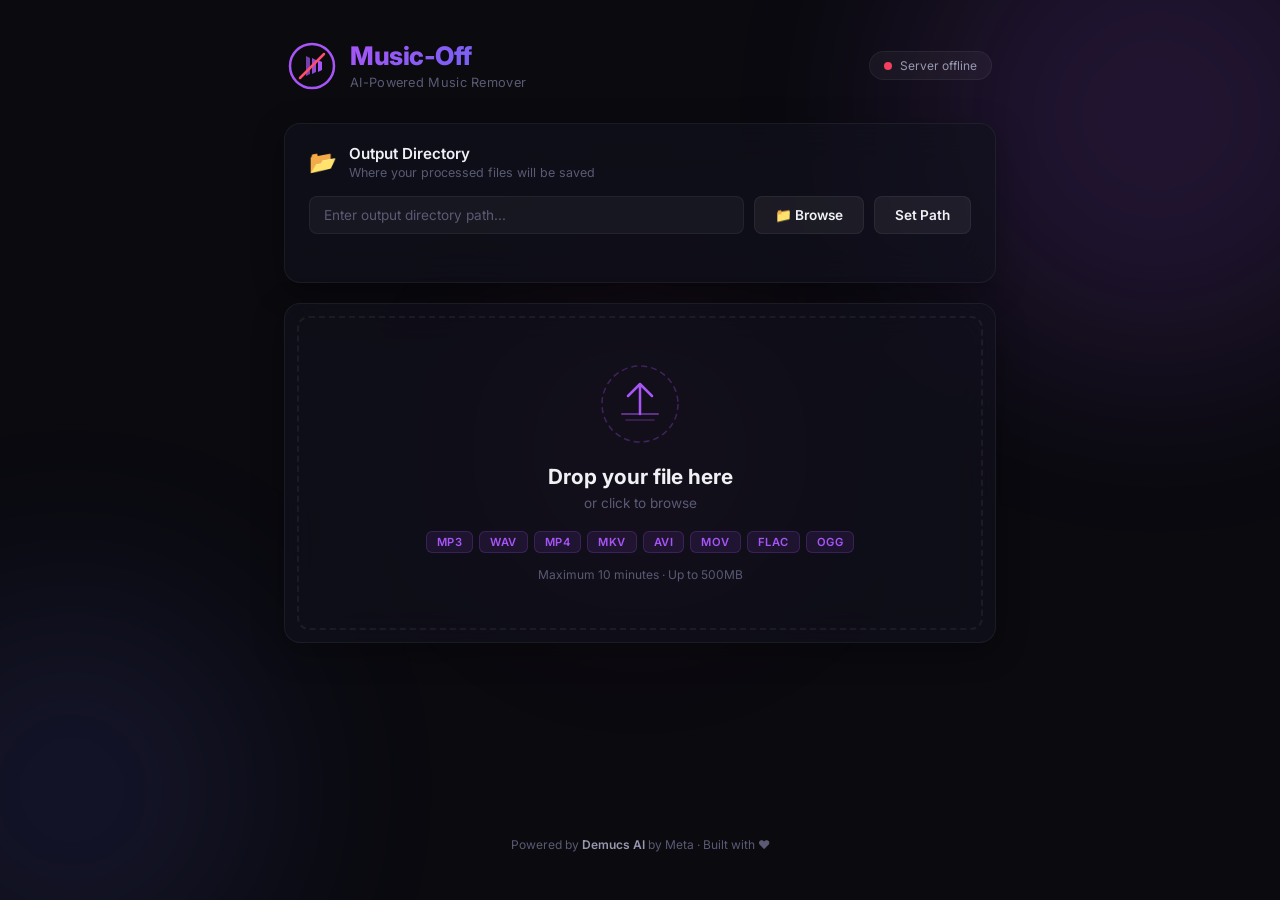
==== frontend/index.html @ c8378733 "Initial commit: Music-Off AI music remover app" ====
<!DOCTYPE html>
<html lang="en">

<head>
    <meta charset="UTF-8">
    <meta name="viewport" content="width=device-width, initial-scale=1.0">
    <title>Music-Off — AI Music Remover</title>
    <meta name="description"
        content="Remove music from audio and video files using AI while preserving voice and sound effects.">
    <link rel="preconnect" href="https://fonts.googleapis.com">
    <link rel="preconnect" href="https://fonts.gstatic.com" crossorigin>
    <link href="https://fonts.googleapis.com/css2?family=Inter:wght@300;400;500;600;700;800&display=swap"
        rel="stylesheet">
    <link rel="stylesheet" href="style.css">
</head>

<body>
    <!-- Animated background -->
    <div class="bg-effects">
        <div class="bg-orb bg-orb-1"></div>
        <div class="bg-orb bg-orb-2"></div>
        <div class="bg-orb bg-orb-3"></div>
    </div>

    <div class="app-container">
        <!-- Header -->
        <header class="header">
            <div class="logo">
                <div class="logo-icon">
                    <svg viewBox="0 0 48 48" fill="none" xmlns="http://www.w3.org/2000/svg">
                        <circle cx="24" cy="24" r="22" stroke="url(#logo-grad)" stroke-width="2.5" fill="none" />
                        <path d="M18 14v20l4-2V16l-4-2z" fill="url(#logo-grad)" opacity="0.7" />
                        <path d="M24 16v16l4-2V18l-4-2z" fill="url(#logo-grad)" opacity="0.85" />
                        <path d="M30 18v12l4-2V20l-4-2z" fill="url(#logo-grad)" />
                        <line x1="12" y1="36" x2="36" y2="12" stroke="#ff4d6a" stroke-width="2.5"
                            stroke-linecap="round" />
                        <defs>
                            <linearGradient id="logo-grad" x1="0" y1="0" x2="48" y2="48">
                                <stop offset="0%" stop-color="#a855f7" />
                                <stop offset="100%" stop-color="#6366f1" />
                            </linearGradient>
                        </defs>
                    </svg>
                </div>
                <div class="logo-text">
                    <h1>Music-Off</h1>
                    <span class="tagline">AI-Powered Music Remover</span>
                </div>
            </div>
            <div class="header-info" id="deviceInfo">
                <div class="device-badge">
                    <span class="device-dot"></span>
                    <span id="deviceText">Checking...</span>
                </div>
            </div>
        </header>

        <!-- Main Content -->
        <main class="main-content">
            <!-- Output Directory Section -->
            <section class="output-section glass-card">
                <div class="section-header-row">
                    <div class="section-icon">📂</div>
                    <div>
                        <h3>Output Directory</h3>
                        <p class="section-desc">Where your processed files will be saved</p>
                    </div>
                </div>
                <div class="output-input-row">
                    <input type="text" id="outputDir" placeholder="Enter output directory path..." class="input-field">
                    <button id="browseOutputBtn" class="btn btn-secondary" title="Browse for folder">📁 Browse</button>
                    <button id="setOutputBtn" class="btn btn-secondary">Set Path</button>
                </div>
                <div id="outputStatus" class="output-status"></div>
            </section>

            <!-- Upload Zone -->
            <section class="upload-section glass-card" id="uploadSection">
                <div class="upload-zone" id="uploadZone">
                    <div class="upload-icon">
                        <svg viewBox="0 0 80 80" fill="none" xmlns="http://www.w3.org/2000/svg">
                            <circle cx="40" cy="40" r="38" stroke="currentColor" stroke-width="1.5"
                                stroke-dasharray="6 4" opacity="0.3" />
                            <path d="M40 20v30M28 32l12-12 12 12" stroke="currentColor" stroke-width="2.5"
                                stroke-linecap="round" stroke-linejoin="round" />
                            <path d="M22 50h36" stroke="currentColor" stroke-width="2" stroke-linecap="round"
                                opacity="0.5" />
                            <path d="M26 56h28" stroke="currentColor" stroke-width="1.5" stroke-linecap="round"
                                opacity="0.3" />
                        </svg>
                    </div>
                    <h2>Drop your file here</h2>
                    <p>or click to browse</p>
                    <div class="upload-formats">
                        <span class="format-tag">MP3</span>
                        <span class="format-tag">WAV</span>
                        <span class="format-tag">MP4</span>
                        <span class="format-tag">MKV</span>
                        <span class="format-tag">AVI</span>
                        <span class="format-tag">MOV</span>
                        <span class="format-tag">FLAC</span>
                        <span class="format-tag">OGG</span>
                    </div>
                    <p class="upload-limit">Maximum 10 minutes · Up to 500MB</p>
                    <input type="file" id="fileInput"
                        accept=".mp3,.wav,.flac,.ogg,.aac,.m4a,.wma,.mp4,.mkv,.avi,.mov,.webm,.flv,.wmv" hidden>
                </div>
            </section>

            <!-- Processing Section (hidden by default) -->
            <section class="processing-section glass-card hidden" id="processingSection">
                <div class="processing-header">
                    <div class="file-info">
                        <div class="file-icon" id="fileTypeIcon">🎵</div>
                        <div>
                            <h3 id="fileName">filename.mp3</h3>
                            <p id="fileDetails" class="file-details">0 MB</p>
                        </div>
                    </div>
                    <button class="btn btn-ghost" id="cancelBtn" title="Cancel">✕</button>
                </div>

                <!-- Waveform Animation -->
                <div class="waveform-container" id="waveformContainer">
                    <div class="waveform">
                        <div class="wave-bar" style="--delay: 0"></div>
                        <div class="wave-bar" style="--delay: 1"></div>
                        <div class="wave-bar" style="--delay: 2"></div>
                        <div class="wave-bar" style="--delay: 3"></div>
                        <div class="wave-bar" style="--delay: 4"></div>
                        <div class="wave-bar" style="--delay: 5"></div>
                        <div class="wave-bar" style="--delay: 6"></div>
                        <div class="wave-bar" style="--delay: 7"></div>
                        <div class="wave-bar" style="--delay: 8"></div>
                        <div class="wave-bar" style="--delay: 9"></div>
                        <div class="wave-bar" style="--delay: 10"></div>
                        <div class="wave-bar" style="--delay: 11"></div>
                        <div class="wave-bar" style="--delay: 12"></div>
                        <div class="wave-bar" style="--delay: 13"></div>
                        <div class="wave-bar" style="--delay: 14"></div>
                        <div class="wave-bar" style="--delay: 15"></div>
                        <div class="wave-bar" style="--delay: 16"></div>
                        <div class="wave-bar" style="--delay: 17"></div>
                        <div class="wave-bar" style="--delay: 18"></div>
                        <div class="wave-bar" style="--delay: 19"></div>
                    </div>
                </div>

                <!-- Progress -->
                <div class="progress-section">
                    <div class="progress-bar-container">
                        <div class="progress-bar" id="progressBar">
                            <div class="progress-glow"></div>
                        </div>
                    </div>
                    <div class="progress-info">
                        <span id="progressText" class="progress-text">Processing...</span>
                        <span id="progressPercent" class="progress-percent">0%</span>
                    </div>
                </div>

                <!-- Status Message -->
                <div class="status-message" id="statusMessage">
                    Preparing to process your file...
                </div>
            </section>

            <!-- Result Section (hidden by default) -->
            <section class="result-section glass-card hidden" id="resultSection">
                <div class="result-icon">
                    <svg viewBox="0 0 80 80" fill="none" xmlns="http://www.w3.org/2000/svg">
                        <circle cx="40" cy="40" r="36" fill="url(#success-grad)" opacity="0.15" />
                        <circle cx="40" cy="40" r="36" stroke="url(#success-grad)" stroke-width="2" />
                        <path d="M25 40l10 10 20-20" stroke="url(#success-grad)" stroke-width="3" stroke-linecap="round"
                            stroke-linejoin="round" />
                        <defs>
                            <linearGradient id="success-grad" x1="0" y1="0" x2="80" y2="80">
                                <stop offset="0%" stop-color="#34d399" />
                                <stop offset="100%" stop-color="#06b6d4" />
                            </linearGradient>
                        </defs>
                    </svg>
                </div>
                <h2 class="result-title">Music Removed Successfully!</h2>
                <p class="result-filename" id="resultFilename">output_file.wav</p>
                <p class="result-path" id="resultPath">Saved to: C:\output\</p>
                <div class="result-actions">
                    <button class="btn btn-primary" id="downloadBtn">
                        <svg width="20" height="20" viewBox="0 0 24 24" fill="none" stroke="currentColor"
                            stroke-width="2" stroke-linecap="round" stroke-linejoin="round">
                            <path d="M21 15v4a2 2 0 01-2 2H5a2 2 0 01-2-2v-4M7 10l5 5 5-5M12 15V3" />
                        </svg>
                        Download
                    </button>
                    <button class="btn btn-secondary" id="newFileBtn">
                        Process Another File
                    </button>
                </div>
            </section>

            <!-- Error Section (hidden by default) -->
            <section class="error-section glass-card hidden" id="errorSection">
                <div class="error-icon">⚠️</div>
                <h2 class="error-title">Something went wrong</h2>
                <p class="error-message" id="errorMessage">An error occurred</p>
                <button class="btn btn-secondary" id="retryBtn">Try Again</button>
            </section>
        </main>

        <!-- Footer -->
        <footer class="footer">
            <p>Powered by <strong>Demucs AI</strong> by Meta · Built with ❤️</p>
        </footer>
    </div>

    <script src="main.js"></script>
</body>

</html>
---- frontend/style.css ----
/* ============================================
   Music-Off: Premium Dark Theme
   ============================================ */

/* --- Reset & Base --- */
*, *::before, *::after {
    margin: 0;
    padding: 0;
    box-sizing: border-box;
}

:root {
    --bg-primary: #0a0a0f;
    --bg-secondary: #12121a;
    --bg-card: rgba(18, 18, 30, 0.65);
    --bg-card-hover: rgba(25, 25, 40, 0.8);

    --text-primary: #f0f0f5;
    --text-secondary: #9898b0;
    --text-muted: #5a5a75;

    --accent-purple: #a855f7;
    --accent-indigo: #6366f1;
    --accent-pink: #ec4899;
    --accent-cyan: #06b6d4;
    --accent-green: #34d399;
    --accent-red: #f43f5e;

    --gradient-primary: linear-gradient(135deg, #a855f7, #6366f1);
    --gradient-success: linear-gradient(135deg, #34d399, #06b6d4);
    --gradient-danger: linear-gradient(135deg, #f43f5e, #ec4899);

    --border-subtle: rgba(255, 255, 255, 0.06);
    --border-accent: rgba(168, 85, 247, 0.3);

    --shadow-glow: 0 0 40px rgba(168, 85, 247, 0.15);
    --shadow-card: 0 8px 32px rgba(0, 0, 0, 0.3);

    --radius-sm: 8px;
    --radius-md: 12px;
    --radius-lg: 16px;
    --radius-xl: 24px;

    --transition: 0.3s cubic-bezier(0.4, 0, 0.2, 1);
    --font: 'Inter', -apple-system, BlinkMacSystemFont, sans-serif;
}

html {
    font-size: 16px;
    scroll-behavior: smooth;
}

body {
    font-family: var(--font);
    background: var(--bg-primary);
    color: var(--text-primary);
    min-height: 100vh;
    overflow-x: hidden;
    -webkit-font-smoothing: antialiased;
    -moz-osx-font-smoothing: grayscale;
}

/* --- Animated Background --- */
.bg-effects {
    position: fixed;
    inset: 0;
    z-index: 0;
    pointer-events: none;
    overflow: hidden;
}

.bg-orb {
    position: absolute;
    border-radius: 50%;
    filter: blur(100px);
    opacity: 0.4;
    animation: float 20s ease-in-out infinite;
}

.bg-orb-1 {
    width: 500px;
    height: 500px;
    background: var(--accent-purple);
    top: -15%;
    right: -10%;
    animation-delay: 0s;
    opacity: 0.15;
}

.bg-orb-2 {
    width: 400px;
    height: 400px;
    background: var(--accent-indigo);
    bottom: -10%;
    left: -10%;
    animation-delay: -7s;
    opacity: 0.12;
}

.bg-orb-3 {
    width: 300px;
    height: 300px;
    background: var(--accent-pink);
    top: 50%;
    left: 50%;
    transform: translate(-50%, -50%);
    animation-delay: -14s;
    opacity: 0.08;
}

@keyframes float {
    0%, 100% { transform: translate(0, 0) scale(1); }
    25% { transform: translate(30px, -40px) scale(1.05); }
    50% { transform: translate(-20px, 20px) scale(0.95); }
    75% { transform: translate(10px, 30px) scale(1.02); }
}

/* --- App Container --- */
.app-container {
    position: relative;
    z-index: 1;
    max-width: 760px;
    margin: 0 auto;
    padding: 40px 24px;
    min-height: 100vh;
    display: flex;
    flex-direction: column;
}

/* --- Glass Card --- */
.glass-card {
    background: var(--bg-card);
    backdrop-filter: blur(20px);
    -webkit-backdrop-filter: blur(20px);
    border: 1px solid var(--border-subtle);
    border-radius: var(--radius-lg);
    box-shadow: var(--shadow-card);
    transition: var(--transition);
}

.glass-card:hover {
    border-color: var(--border-accent);
}

/* --- Header --- */
.header {
    display: flex;
    align-items: center;
    justify-content: space-between;
    margin-bottom: 32px;
    padding: 0 4px;
}

.logo {
    display: flex;
    align-items: center;
    gap: 14px;
}

.logo-icon {
    width: 48px;
    height: 48px;
    flex-shrink: 0;
}

.logo-icon svg {
    width: 100%;
    height: 100%;
}

.logo-text h1 {
    font-size: 1.6rem;
    font-weight: 800;
    letter-spacing: -0.5px;
    background: var(--gradient-primary);
    -webkit-background-clip: text;
    -webkit-text-fill-color: transparent;
    background-clip: text;
}

.tagline {
    font-size: 0.8rem;
    color: var(--text-muted);
    font-weight: 400;
    letter-spacing: 0.3px;
}

.device-badge {
    display: flex;
    align-items: center;
    gap: 8px;
    background: rgba(255, 255, 255, 0.04);
    border: 1px solid var(--border-subtle);
    border-radius: 20px;
    padding: 6px 14px;
    font-size: 0.75rem;
    color: var(--text-secondary);
}

.device-dot {
    width: 8px;
    height: 8px;
    border-radius: 50%;
    background: var(--accent-green);
    animation: pulse 2s ease-in-out infinite;
}

@keyframes pulse {
    0%, 100% { opacity: 1; }
    50% { opacity: 0.4; }
}

/* --- Output Section --- */
.output-section {
    padding: 20px 24px;
    margin-bottom: 20px;
}

.section-header-row {
    display: flex;
    align-items: center;
    gap: 12px;
    margin-bottom: 16px;
}

.section-icon {
    font-size: 1.4rem;
}

.section-header-row h3 {
    font-size: 0.95rem;
    font-weight: 600;
    color: var(--text-primary);
}

.section-desc {
    font-size: 0.78rem;
    color: var(--text-muted);
    margin-top: 2px;
}

.output-input-row {
    display: flex;
    gap: 10px;
}

.input-field {
    flex: 1;
    background: rgba(255, 255, 255, 0.04);
    border: 1px solid var(--border-subtle);
    border-radius: var(--radius-sm);
    padding: 10px 14px;
    color: var(--text-primary);
    font-family: var(--font);
    font-size: 0.85rem;
    outline: none;
    transition: var(--transition);
}

.input-field:focus {
    border-color: var(--accent-purple);
    box-shadow: 0 0 0 3px rgba(168, 85, 247, 0.1);
}

.input-field::placeholder {
    color: var(--text-muted);
}

.output-status {
    font-size: 0.78rem;
    margin-top: 8px;
    min-height: 20px;
}

.output-status.success {
    color: var(--accent-green);
}

.output-status.error {
    color: var(--accent-red);
}

/* --- Buttons --- */
.btn {
    display: inline-flex;
    align-items: center;
    justify-content: center;
    gap: 8px;
    padding: 10px 20px;
    border-radius: var(--radius-sm);
    font-family: var(--font);
    font-size: 0.85rem;
    font-weight: 600;
    cursor: pointer;
    transition: var(--transition);
    border: none;
    outline: none;
    white-space: nowrap;
}

.btn-primary {
    background: var(--gradient-primary);
    color: white;
    box-shadow: 0 4px 15px rgba(168, 85, 247, 0.3);
}

.btn-primary:hover {
    transform: translateY(-1px);
    box-shadow: 0 6px 25px rgba(168, 85, 247, 0.4);
}

.btn-secondary {
    background: rgba(255, 255, 255, 0.06);
    color: var(--text-primary);
    border: 1px solid var(--border-subtle);
}

.btn-secondary:hover {
    background: rgba(255, 255, 255, 0.1);
    border-color: var(--border-accent);
}

.btn-ghost {
    background: none;
    color: var(--text-muted);
    padding: 8px;
    font-size: 1.2rem;
    border-radius: 50%;
    width: 36px;
    height: 36px;
}

.btn-ghost:hover {
    background: rgba(255, 255, 255, 0.06);
    color: var(--text-primary);
}

/* --- Upload Section --- */
.upload-section {
    padding: 0;
    overflow: hidden;
}

.upload-zone {
    padding: 60px 40px;
    display: flex;
    flex-direction: column;
    align-items: center;
    text-align: center;
    cursor: pointer;
    transition: var(--transition);
    position: relative;
}

.upload-zone::before {
    content: '';
    position: absolute;
    inset: 12px;
    border: 2px dashed var(--border-subtle);
    border-radius: var(--radius-md);
    transition: var(--transition);
    pointer-events: none;
}

.upload-zone:hover::before,
.upload-zone.drag-over::before {
    border-color: var(--accent-purple);
    border-style: solid;
}

.upload-zone.drag-over {
    background: rgba(168, 85, 247, 0.05);
}

.upload-icon {
    width: 80px;
    height: 80px;
    color: var(--accent-purple);
    margin-bottom: 20px;
    transition: var(--transition);
}

.upload-zone:hover .upload-icon {
    transform: translateY(-5px);
    color: var(--accent-indigo);
}

.upload-zone h2 {
    font-size: 1.3rem;
    font-weight: 700;
    color: var(--text-primary);
    margin-bottom: 6px;
}

.upload-zone p {
    font-size: 0.85rem;
    color: var(--text-muted);
}

.upload-formats {
    display: flex;
    flex-wrap: wrap;
    gap: 6px;
    margin-top: 20px;
    justify-content: center;
}

.format-tag {
    background: rgba(168, 85, 247, 0.1);
    color: var(--accent-purple);
    border: 1px solid rgba(168, 85, 247, 0.2);
    border-radius: 6px;
    padding: 3px 10px;
    font-size: 0.7rem;
    font-weight: 600;
    letter-spacing: 0.5px;
    text-transform: uppercase;
}

.upload-limit {
    margin-top: 14px;
    font-size: 0.75rem !important;
    color: var(--text-muted) !important;
}

/* --- Processing Section --- */
.processing-section {
    padding: 28px;
}

.processing-header {
    display: flex;
    align-items: center;
    justify-content: space-between;
    margin-bottom: 24px;
}

.file-info {
    display: flex;
    align-items: center;
    gap: 14px;
}

.file-icon {
    font-size: 2rem;
    width: 48px;
    height: 48px;
    display: flex;
    align-items: center;
    justify-content: center;
    background: rgba(168, 85, 247, 0.1);
    border-radius: var(--radius-sm);
}

.file-info h3 {
    font-size: 0.95rem;
    font-weight: 600;
    max-width: 400px;
    overflow: hidden;
    text-overflow: ellipsis;
    white-space: nowrap;
}

.file-details {
    font-size: 0.78rem;
    color: var(--text-muted);
    margin-top: 2px;
}

/* --- Waveform Animation --- */
.waveform-container {
    display: flex;
    align-items: center;
    justify-content: center;
    height: 80px;
    margin-bottom: 24px;
}

.waveform {
    display: flex;
    align-items: center;
    gap: 4px;
    height: 60px;
}

.wave-bar {
    width: 4px;
    border-radius: 2px;
    background: var(--gradient-primary);
    animation: wave 1.4s cubic-bezier(0.4, 0, 0.6, 1) infinite;
    animation-delay: calc(var(--delay) * 0.07s);
    min-height: 6px;
}

@keyframes wave {
    0%, 100% { height: 8px; opacity: 0.4; }
    50% { height: 50px; opacity: 1; }
}

.waveform-container.paused .wave-bar {
    animation-play-state: paused;
}

/* --- Progress Bar --- */
.progress-section {
    margin-bottom: 16px;
}

.progress-bar-container {
    height: 6px;
    background: rgba(255, 255, 255, 0.06);
    border-radius: 3px;
    overflow: hidden;
    margin-bottom: 10px;
}

.progress-bar {
    height: 100%;
    background: var(--gradient-primary);
    border-radius: 3px;
    width: 0%;
    transition: width 0.5s ease;
    position: relative;
}

.progress-glow {
    position: absolute;
    right: 0;
    top: -4px;
    width: 30px;
    height: 14px;
    background: var(--accent-purple);
    filter: blur(8px);
    border-radius: 50%;
    opacity: 0.6;
}

.progress-info {
    display: flex;
    justify-content: space-between;
    align-items: center;
}

.progress-text {
    font-size: 0.8rem;
    color: var(--text-secondary);
}

.progress-percent {
    font-size: 0.85rem;
    font-weight: 700;
    background: var(--gradient-primary);
    -webkit-background-clip: text;
    -webkit-text-fill-color: transparent;
    background-clip: text;
}

.status-message {
    text-align: center;
    font-size: 0.85rem;
    color: var(--text-secondary);
    padding: 12px;
    background: rgba(255, 255, 255, 0.02);
    border-radius: var(--radius-sm);
    border: 1px solid var(--border-subtle);
}

/* --- Result Section --- */
.result-section {
    padding: 48px 32px;
    text-align: center;
}

.result-icon {
    width: 80px;
    height: 80px;
    margin: 0 auto 20px;
    animation: scaleIn 0.5s cubic-bezier(0.34, 1.56, 0.64, 1);
}

@keyframes scaleIn {
    0% { transform: scale(0); opacity: 0; }
    100% { transform: scale(1); opacity: 1; }
}

.result-icon svg {
    width: 100%;
    height: 100%;
}

.result-title {
    font-size: 1.4rem;
    font-weight: 700;
    margin-bottom: 10px;
    background: var(--gradient-success);
    -webkit-background-clip: text;
    -webkit-text-fill-color: transparent;
    background-clip: text;
}

.result-filename {
    font-size: 0.9rem;
    color: var(--text-primary);
    font-weight: 500;
    margin-bottom: 4px;
}

.result-path {
    font-size: 0.78rem;
    color: var(--text-muted);
    margin-bottom: 28px;
    word-break: break-all;
}

.result-actions {
    display: flex;
    gap: 12px;
    justify-content: center;
    flex-wrap: wrap;
}

/* --- Error Section --- */
.error-section {
    padding: 48px 32px;
    text-align: center;
}

.error-icon {
    font-size: 3rem;
    margin-bottom: 16px;
}

.error-title {
    font-size: 1.3rem;
    font-weight: 700;
    margin-bottom: 10px;
    color: var(--accent-red);
}

.error-message {
    font-size: 0.9rem;
    color: var(--text-secondary);
    margin-bottom: 24px;
    max-width: 500px;
    margin-left: auto;
    margin-right: auto;
    line-height: 1.5;
}

/* --- Footer --- */
.footer {
    margin-top: auto;
    padding: 24px 0 8px;
    text-align: center;
    font-size: 0.75rem;
    color: var(--text-muted);
}

.footer strong {
    color: var(--text-secondary);
    font-weight: 600;
}

/* --- Utilities --- */
.hidden {
    display: none !important;
}

/* --- Responsive --- */
@media (max-width: 600px) {
    .app-container {
        padding: 20px 16px;
    }

    .header {
        flex-direction: column;
        align-items: flex-start;
        gap: 12px;
    }

    .upload-zone {
        padding: 40px 20px;
    }

    .upload-zone h2 {
        font-size: 1.1rem;
    }

    .output-input-row {
        flex-direction: column;
    }

    .result-actions {
        flex-direction: column;
    }

    .result-actions .btn {
        width: 100%;
    }

    .file-info h3 {
        max-width: 200px;
    }
}
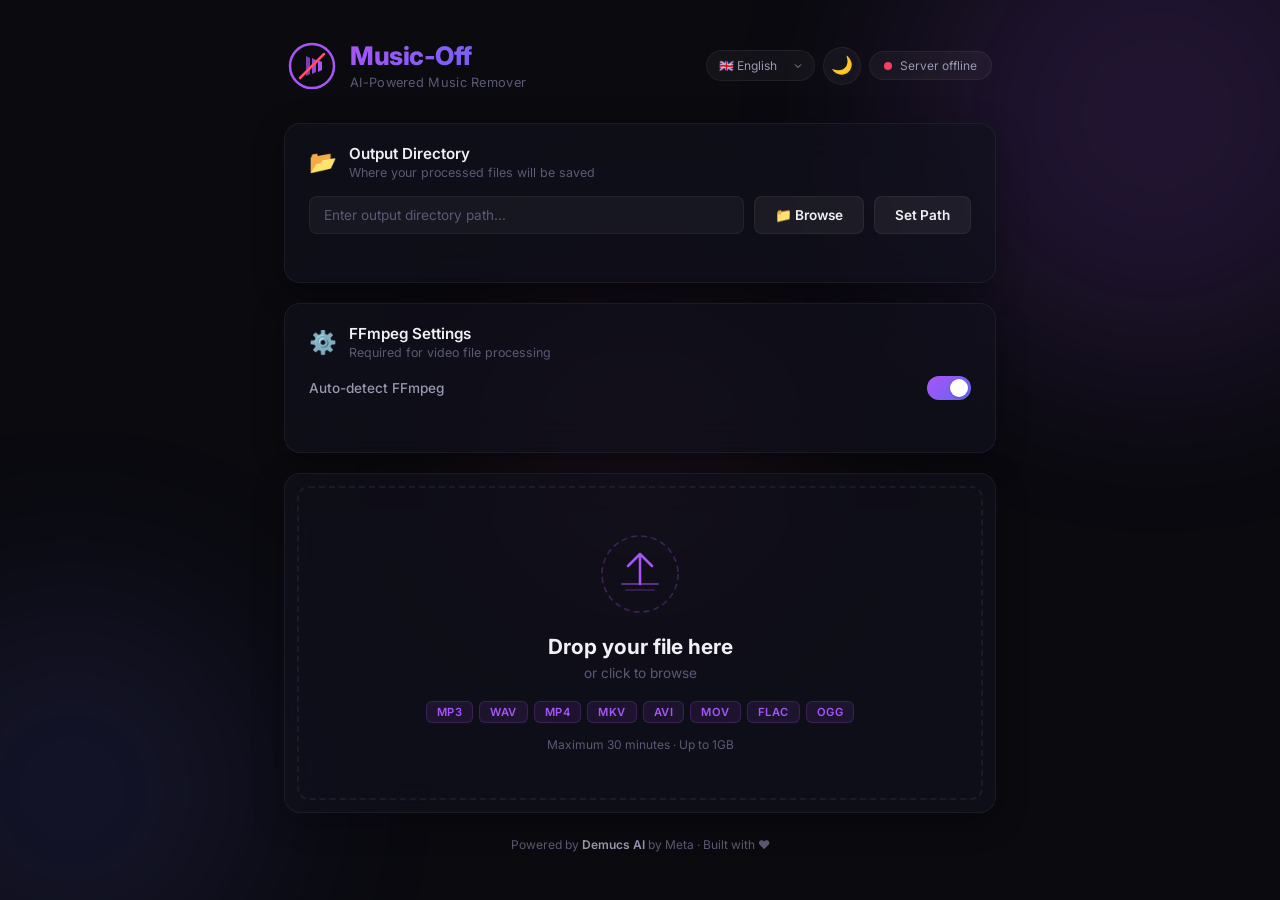
==== commit 51ad4b56: "feat: theme toggle, i18n (EN/AR/FR), FFmpeg manual path, 30min/1GB limits" ====
--- a/frontend/index.html
+++ b/frontend/index.html
@@ -1,5 +1,5 @@
 <!DOCTYPE html>
-<html lang="en">
+<html lang="en" dir="ltr">
 
 <head>
     <meta charset="UTF-8">
@@ -43,11 +43,17 @@
                     </svg>
                 </div>
                 <div class="logo-text">
-                    <h1>Music-Off</h1>
-                    <span class="tagline">AI-Powered Music Remover</span>
+                    <h1 data-i18n="appTitle">Music-Off</h1>
+                    <span class="tagline" data-i18n="tagline">AI-Powered Music Remover</span>
                 </div>
             </div>
-            <div class="header-info" id="deviceInfo">
+            <div class="header-controls">
+                <select id="langSelect" class="lang-select" title="Language">
+                    <option value="en">🇬🇧 English</option>
+                    <option value="ar">🇸🇦 العربية</option>
+                    <option value="fr">🇫🇷 Français</option>
+                </select>
+                <button id="themeToggleBtn" class="theme-toggle-btn" title="Toggle theme">🌙</button>
                 <div class="device-badge">
                     <span class="device-dot"></span>
                     <span id="deviceText">Checking...</span>
@@ -62,16 +68,47 @@
                 <div class="section-header-row">
                     <div class="section-icon">📂</div>
                     <div>
-                        <h3>Output Directory</h3>
-                        <p class="section-desc">Where your processed files will be saved</p>
+                        <h3 data-i18n="outputTitle">Output Directory</h3>
+                        <p class="section-desc" data-i18n="outputDesc">Where your processed files will be saved</p>
                     </div>
                 </div>
                 <div class="output-input-row">
-                    <input type="text" id="outputDir" placeholder="Enter output directory path..." class="input-field">
-                    <button id="browseOutputBtn" class="btn btn-secondary" title="Browse for folder">📁 Browse</button>
-                    <button id="setOutputBtn" class="btn btn-secondary">Set Path</button>
+                    <input type="text" id="outputDir" data-i18n="outputPlaceholder"
+                        placeholder="Enter output directory path..." class="input-field">
+                    <button id="browseOutputBtn" class="btn btn-secondary" title="Browse for folder"
+                        data-i18n="browseBtn">📁 Browse</button>
+                    <button id="setOutputBtn" class="btn btn-secondary" data-i18n="setPathBtn">Set Path</button>
                 </div>
                 <div id="outputStatus" class="output-status"></div>
+            </section>
+
+            <!-- FFmpeg Settings Section -->
+            <section class="ffmpeg-section glass-card">
+                <div class="section-header-row">
+                    <div class="section-icon">⚙️</div>
+                    <div>
+                        <h3 data-i18n="ffmpegTitle">FFmpeg Settings</h3>
+                        <p class="section-desc" data-i18n="ffmpegDesc">Required for video file processing</p>
+                    </div>
+                </div>
+                <div class="ffmpeg-toggle-row">
+                    <span class="ffmpeg-toggle-label" data-i18n="ffmpegAutoDetect">Auto-detect FFmpeg</span>
+                    <label class="toggle-switch">
+                        <input type="checkbox" id="ffmpegAutoToggle" checked>
+                        <span class="toggle-slider"></span>
+                    </label>
+                </div>
+                <div id="ffmpegAutoStatus" class="ffmpeg-status"></div>
+                <div id="ffmpegManualSection" class="hidden">
+                    <div class="ffmpeg-manual-row">
+                        <input type="text" id="ffmpegPath" data-i18n="ffmpegManualPlaceholder"
+                            placeholder="Browse to FFmpeg bin folder..." class="input-field">
+                        <button id="browseFfmpegBtn" class="btn btn-secondary" data-i18n="ffmpegBrowseBtn">📁
+                            Browse</button>
+                        <button id="setFfmpegBtn" class="btn btn-secondary" data-i18n="ffmpegSetBtn">Set Path</button>
+                    </div>
+                    <div id="ffmpegManualStatus" class="ffmpeg-status"></div>
+                </div>
             </section>
 
             <!-- Upload Zone -->
@@ -89,8 +126,8 @@
                                 opacity="0.3" />
                         </svg>
                     </div>
-                    <h2>Drop your file here</h2>
-                    <p>or click to browse</p>
+                    <h2 data-i18n="uploadTitle">Drop your file here</h2>
+                    <p data-i18n="uploadSubtitle">or click to browse</p>
                     <div class="upload-formats">
                         <span class="format-tag">MP3</span>
                         <span class="format-tag">WAV</span>
@@ -101,7 +138,7 @@
                         <span class="format-tag">FLAC</span>
                         <span class="format-tag">OGG</span>
                     </div>
-                    <p class="upload-limit">Maximum 10 minutes · Up to 500MB</p>
+                    <p class="upload-limit" data-i18n="uploadLimit">Maximum 30 minutes · Up to 1GB</p>
                     <input type="file" id="fileInput"
                         accept=".mp3,.wav,.flac,.ogg,.aac,.m4a,.wma,.mp4,.mkv,.avi,.mov,.webm,.flv,.wmv" hidden>
                 </div>
@@ -154,13 +191,13 @@
                         </div>
                     </div>
                     <div class="progress-info">
-                        <span id="progressText" class="progress-text">Processing...</span>
+                        <span id="progressText" class="progress-text" data-i18n="processingDefault">Processing...</span>
                         <span id="progressPercent" class="progress-percent">0%</span>
                     </div>
                 </div>
 
                 <!-- Status Message -->
-                <div class="status-message" id="statusMessage">
+                <div class="status-message" id="statusMessage" data-i18n="processingDefault">
                     Preparing to process your file...
                 </div>
             </section>
@@ -181,7 +218,7 @@
                         </defs>
                     </svg>
                 </div>
-                <h2 class="result-title">Music Removed Successfully!</h2>
+                <h2 class="result-title" data-i18n="resultTitle">Music Removed Successfully!</h2>
                 <p class="result-filename" id="resultFilename">output_file.wav</p>
                 <p class="result-path" id="resultPath">Saved to: C:\output\</p>
                 <div class="result-actions">
@@ -190,9 +227,9 @@
                             stroke-width="2" stroke-linecap="round" stroke-linejoin="round">
                             <path d="M21 15v4a2 2 0 01-2 2H5a2 2 0 01-2-2v-4M7 10l5 5 5-5M12 15V3" />
                         </svg>
-                        Download
+                        <span data-i18n="downloadBtn">Download</span>
                     </button>
-                    <button class="btn btn-secondary" id="newFileBtn">
+                    <button class="btn btn-secondary" id="newFileBtn" data-i18n="newFileBtn">
                         Process Another File
                     </button>
                 </div>
@@ -201,18 +238,19 @@
             <!-- Error Section (hidden by default) -->
             <section class="error-section glass-card hidden" id="errorSection">
                 <div class="error-icon">⚠️</div>
-                <h2 class="error-title">Something went wrong</h2>
+                <h2 class="error-title" data-i18n="errorTitle">Something went wrong</h2>
                 <p class="error-message" id="errorMessage">An error occurred</p>
-                <button class="btn btn-secondary" id="retryBtn">Try Again</button>
+                <button class="btn btn-secondary" id="retryBtn" data-i18n="retryBtn">Try Again</button>
             </section>
         </main>
 
         <!-- Footer -->
         <footer class="footer">
-            <p>Powered by <strong>Demucs AI</strong> by Meta · Built with ❤️</p>
+            <p data-i18n="footerText" data-i18n-html>Powered by <strong>Demucs AI</strong> by Meta · Built with ❤️</p>
         </footer>
     </div>
 
+    <script src="i18n.js"></script>
     <script src="main.js"></script>
 </body>
 
--- a/frontend/style.css
+++ b/frontend/style.css
@@ -3,7 +3,9 @@
    ============================================ */
 
 /* --- Reset & Base --- */
-*, *::before, *::after {
+*,
+*::before,
+*::after {
     margin: 0;
     padding: 0;
     box-sizing: border-box;
@@ -109,10 +111,23 @@
 }
 
 @keyframes float {
-    0%, 100% { transform: translate(0, 0) scale(1); }
-    25% { transform: translate(30px, -40px) scale(1.05); }
-    50% { transform: translate(-20px, 20px) scale(0.95); }
-    75% { transform: translate(10px, 30px) scale(1.02); }
+
+    0%,
+    100% {
+        transform: translate(0, 0) scale(1);
+    }
+
+    25% {
+        transform: translate(30px, -40px) scale(1.05);
+    }
+
+    50% {
+        transform: translate(-20px, 20px) scale(0.95);
+    }
+
+    75% {
+        transform: translate(10px, 30px) scale(1.02);
+    }
 }
 
 /* --- App Container --- */
@@ -206,8 +221,15 @@
 }
 
 @keyframes pulse {
-    0%, 100% { opacity: 1; }
-    50% { opacity: 0.4; }
+
+    0%,
+    100% {
+        opacity: 1;
+    }
+
+    50% {
+        opacity: 0.4;
+    }
 }
 
 /* --- Output Section --- */
@@ -493,8 +515,17 @@
 }
 
 @keyframes wave {
-    0%, 100% { height: 8px; opacity: 0.4; }
-    50% { height: 50px; opacity: 1; }
+
+    0%,
+    100% {
+        height: 8px;
+        opacity: 0.4;
+    }
+
+    50% {
+        height: 50px;
+        opacity: 1;
+    }
 }
 
 .waveform-container.paused .wave-bar {
@@ -579,8 +610,15 @@
 }
 
 @keyframes scaleIn {
-    0% { transform: scale(0); opacity: 0; }
-    100% { transform: scale(1); opacity: 1; }
+    0% {
+        transform: scale(0);
+        opacity: 0;
+    }
+
+    100% {
+        transform: scale(1);
+        opacity: 1;
+    }
 }
 
 .result-icon svg {
@@ -701,4 +739,339 @@
     .file-info h3 {
         max-width: 200px;
     }
-}
+
+    .header-controls {
+        width: 100%;
+        justify-content: flex-start;
+    }
+}
+
+/* ============================================
+   Light Theme (Sky Blue)
+   ============================================ */
+[data-theme="light"] {
+    --bg-primary: #eef4fb;
+    --bg-secondary: #dfe9f5;
+    --bg-card: rgba(255, 255, 255, 0.75);
+    --bg-card-hover: rgba(255, 255, 255, 0.9);
+
+    --text-primary: #1a2332;
+    --text-secondary: #4a5e78;
+    --text-muted: #8898aa;
+
+    --accent-purple: #0ea5e9;
+    --accent-indigo: #0284c7;
+    --accent-pink: #38bdf8;
+    --accent-cyan: #06b6d4;
+    --accent-green: #22c55e;
+    --accent-red: #ef4444;
+
+    --gradient-primary: linear-gradient(135deg, #0ea5e9, #0284c7);
+    --gradient-success: linear-gradient(135deg, #22c55e, #06b6d4);
+    --gradient-danger: linear-gradient(135deg, #ef4444, #f97316);
+
+    --border-subtle: rgba(0, 0, 0, 0.08);
+    --border-accent: rgba(14, 165, 233, 0.3);
+
+    --shadow-glow: 0 0 40px rgba(14, 165, 233, 0.12);
+    --shadow-card: 0 4px 24px rgba(0, 0, 0, 0.06);
+}
+
+[data-theme="light"] .bg-orb {
+    opacity: 0.06;
+}
+
+[data-theme="light"] .input-field {
+    background: rgba(0, 0, 0, 0.03);
+    border-color: rgba(0, 0, 0, 0.1);
+    color: var(--text-primary);
+}
+
+[data-theme="light"] .input-field::placeholder {
+    color: var(--text-muted);
+}
+
+[data-theme="light"] .btn-secondary {
+    background: rgba(0, 0, 0, 0.04);
+    border: 1px solid rgba(0, 0, 0, 0.1);
+    color: var(--text-primary);
+}
+
+[data-theme="light"] .btn-secondary:hover {
+    background: rgba(0, 0, 0, 0.07);
+    border-color: var(--border-accent);
+}
+
+[data-theme="light"] .btn-ghost:hover {
+    background: rgba(0, 0, 0, 0.05);
+}
+
+[data-theme="light"] .device-badge {
+    background: rgba(0, 0, 0, 0.04);
+    border-color: rgba(0, 0, 0, 0.08);
+    color: var(--text-secondary);
+}
+
+[data-theme="light"] .format-tag {
+    background: rgba(14, 165, 233, 0.08);
+    color: var(--accent-purple);
+    border-color: rgba(14, 165, 233, 0.2);
+}
+
+[data-theme="light"] .status-message {
+    background: rgba(0, 0, 0, 0.02);
+    border-color: rgba(0, 0, 0, 0.06);
+}
+
+[data-theme="light"] .progress-bar-container {
+    background: rgba(0, 0, 0, 0.06);
+}
+
+[data-theme="light"] .toggle-switch .toggle-slider {
+    background: #c4d1de;
+}
+
+[data-theme="light"] .toggle-switch input:checked+.toggle-slider {
+    background: var(--accent-purple);
+}
+
+/* ============================================
+   Header Controls (Theme + Language)
+   ============================================ */
+.header-controls {
+    display: flex;
+    align-items: center;
+    gap: 8px;
+}
+
+.theme-toggle-btn {
+    width: 38px;
+    height: 38px;
+    border-radius: 50%;
+    border: 1px solid var(--border-subtle);
+    background: rgba(255, 255, 255, 0.04);
+    color: var(--text-secondary);
+    font-size: 1.1rem;
+    cursor: pointer;
+    transition: var(--transition);
+    display: flex;
+    align-items: center;
+    justify-content: center;
+}
+
+.theme-toggle-btn:hover {
+    background: rgba(255, 255, 255, 0.1);
+    border-color: var(--border-accent);
+    transform: rotate(15deg);
+}
+
+[data-theme="light"] .theme-toggle-btn {
+    background: rgba(0, 0, 0, 0.04);
+    border-color: rgba(0, 0, 0, 0.1);
+}
+
+[data-theme="light"] .theme-toggle-btn:hover {
+    background: rgba(0, 0, 0, 0.07);
+}
+
+.lang-select {
+    appearance: none;
+    background: rgba(255, 255, 255, 0.04);
+    border: 1px solid var(--border-subtle);
+    border-radius: 20px;
+    padding: 7px 28px 7px 12px;
+    color: var(--text-secondary);
+    font-family: var(--font);
+    font-size: 0.75rem;
+    cursor: pointer;
+    transition: var(--transition);
+    outline: none;
+    background-image: url("data:image/svg+xml,%3Csvg xmlns='http://www.w3.org/2000/svg' width='12' height='12' viewBox='0 0 24 24' fill='none' stroke='%239898b0' stroke-width='2'%3E%3Cpath d='M6 9l6 6 6-6'/%3E%3C/svg%3E");
+    background-repeat: no-repeat;
+    background-position: right 10px center;
+}
+
+.lang-select:hover {
+    border-color: var(--border-accent);
+}
+
+.lang-select:focus {
+    border-color: var(--accent-purple);
+    box-shadow: 0 0 0 3px rgba(168, 85, 247, 0.1);
+}
+
+.lang-select option {
+    background: var(--bg-secondary);
+    color: var(--text-primary);
+}
+
+[data-theme="light"] .lang-select {
+    background-color: rgba(0, 0, 0, 0.04);
+    border-color: rgba(0, 0, 0, 0.1);
+    color: var(--text-secondary);
+    background-image: url("data:image/svg+xml,%3Csvg xmlns='http://www.w3.org/2000/svg' width='12' height='12' viewBox='0 0 24 24' fill='none' stroke='%234a5e78' stroke-width='2'%3E%3Cpath d='M6 9l6 6 6-6'/%3E%3C/svg%3E");
+}
+
+[data-theme="light"] .lang-select option {
+    background: white;
+    color: var(--text-primary);
+}
+
+/* ============================================
+   FFmpeg Settings Section
+   ============================================ */
+.ffmpeg-section {
+    padding: 20px 24px;
+    margin-bottom: 20px;
+}
+
+.ffmpeg-toggle-row {
+    display: flex;
+    align-items: center;
+    justify-content: space-between;
+    margin-bottom: 12px;
+}
+
+.ffmpeg-toggle-label {
+    font-size: 0.85rem;
+    color: var(--text-secondary);
+    font-weight: 500;
+}
+
+.ffmpeg-manual-row {
+    display: flex;
+    gap: 10px;
+    margin-top: 12px;
+}
+
+.ffmpeg-status {
+    font-size: 0.78rem;
+    margin-top: 8px;
+    min-height: 20px;
+}
+
+.ffmpeg-status.success {
+    color: var(--accent-green);
+}
+
+.ffmpeg-status.error {
+    color: var(--accent-red);
+}
+
+/* --- Toggle Switch --- */
+.toggle-switch {
+    position: relative;
+    width: 44px;
+    height: 24px;
+    flex-shrink: 0;
+}
+
+.toggle-switch input {
+    opacity: 0;
+    width: 0;
+    height: 0;
+}
+
+.toggle-slider {
+    position: absolute;
+    cursor: pointer;
+    inset: 0;
+    background: rgba(255, 255, 255, 0.12);
+    border-radius: 24px;
+    transition: var(--transition);
+}
+
+.toggle-slider::before {
+    content: '';
+    position: absolute;
+    height: 18px;
+    width: 18px;
+    left: 3px;
+    bottom: 3px;
+    background: white;
+    border-radius: 50%;
+    transition: var(--transition);
+    box-shadow: 0 1px 3px rgba(0, 0, 0, 0.2);
+}
+
+.toggle-switch input:checked+.toggle-slider {
+    background: var(--gradient-primary);
+}
+
+.toggle-switch input:checked+.toggle-slider::before {
+    transform: translateX(20px);
+}
+
+/* ============================================
+   RTL Support
+   ============================================ */
+[dir="rtl"] {
+    direction: rtl;
+    text-align: right;
+}
+
+[dir="rtl"] .header {
+    flex-direction: row-reverse;
+}
+
+[dir="rtl"] .logo {
+    flex-direction: row-reverse;
+}
+
+[dir="rtl"] .output-input-row,
+[dir="rtl"] .ffmpeg-manual-row {
+    flex-direction: row-reverse;
+}
+
+[dir="rtl"] .section-header-row {
+    flex-direction: row-reverse;
+}
+
+[dir="rtl"] .file-info {
+    flex-direction: row-reverse;
+}
+
+[dir="rtl"] .processing-header {
+    flex-direction: row-reverse;
+}
+
+[dir="rtl"] .device-badge {
+    flex-direction: row-reverse;
+}
+
+[dir="rtl"] .header-controls {
+    flex-direction: row-reverse;
+}
+
+[dir="rtl"] .ffmpeg-toggle-row {
+    flex-direction: row-reverse;
+}
+
+[dir="rtl"] .progress-info {
+    flex-direction: row-reverse;
+}
+
+[dir="rtl"] .lang-select {
+    padding: 7px 12px 7px 28px;
+    background-position: left 10px center;
+}
+
+[dir="rtl"] .toggle-slider::before {
+    left: auto;
+    right: 3px;
+}
+
+[dir="rtl"] .toggle-switch input:checked+.toggle-slider::before {
+    transform: translateX(-20px);
+}
+
+@media (max-width: 600px) {
+    [dir="rtl"] .header {
+        align-items: flex-end;
+    }
+
+    [dir="rtl"] .output-input-row,
+    [dir="rtl"] .ffmpeg-manual-row {
+        flex-direction: column;
+    }
+}
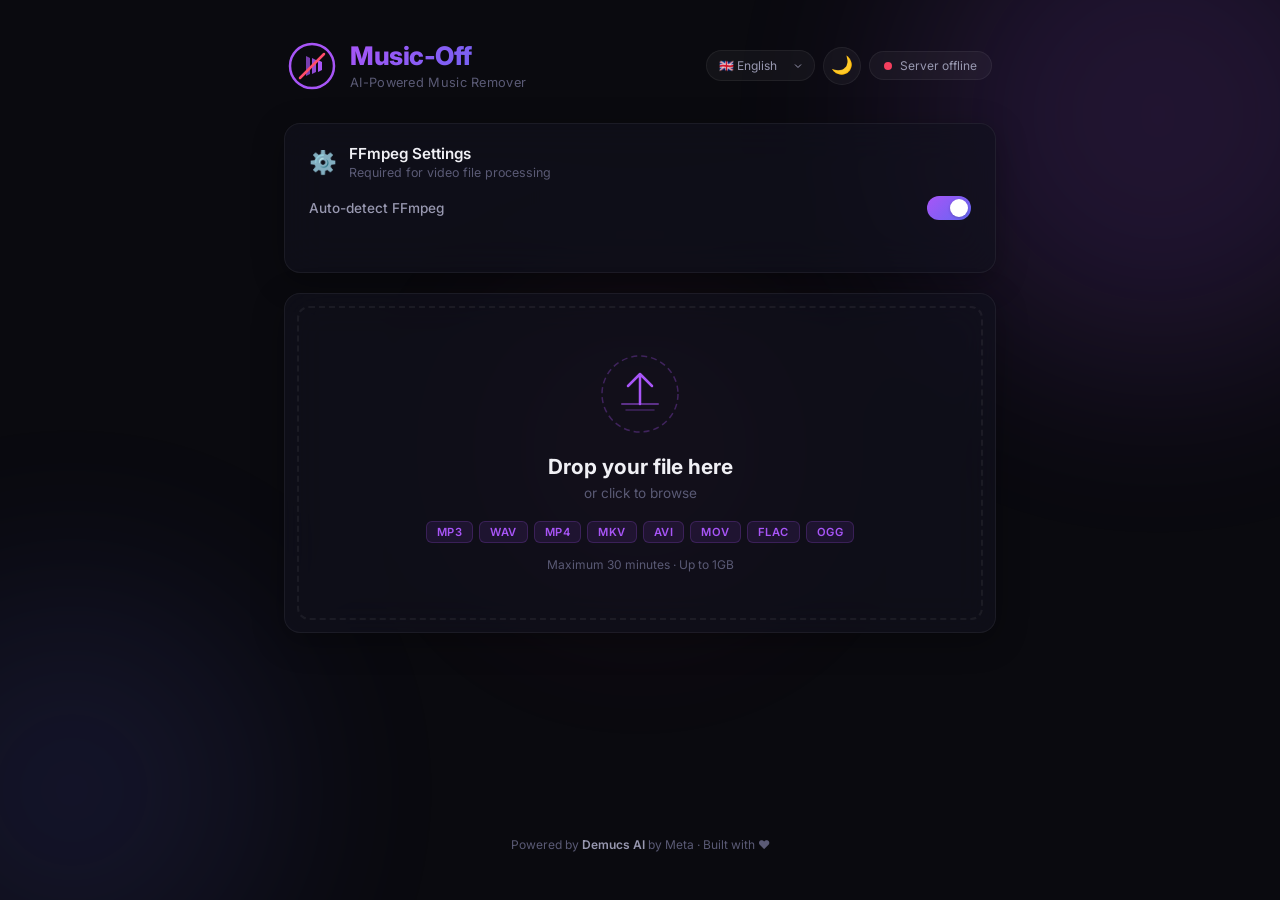
==== commit ca64e961: "Remove output folder browse, add persistent session history with expiry countdowns - Remove output d" ====
--- a/frontend/index.html
+++ b/frontend/index.html
@@ -63,25 +63,6 @@
 
         <!-- Main Content -->
         <main class="main-content">
-            <!-- Output Directory Section -->
-            <section class="output-section glass-card">
-                <div class="section-header-row">
-                    <div class="section-icon">📂</div>
-                    <div>
-                        <h3 data-i18n="outputTitle">Output Directory</h3>
-                        <p class="section-desc" data-i18n="outputDesc">Where your processed files will be saved</p>
-                    </div>
-                </div>
-                <div class="output-input-row">
-                    <input type="text" id="outputDir" data-i18n="outputPlaceholder"
-                        placeholder="Enter output directory path..." class="input-field">
-                    <button id="browseOutputBtn" class="btn btn-secondary" title="Browse for folder"
-                        data-i18n="browseBtn">📁 Browse</button>
-                    <button id="setOutputBtn" class="btn btn-secondary" data-i18n="setPathBtn">Set Path</button>
-                </div>
-                <div id="outputStatus" class="output-status"></div>
-            </section>
-
             <!-- FFmpeg Settings Section -->
             <section class="ffmpeg-section glass-card">
                 <div class="section-header-row">
@@ -220,7 +201,7 @@
                 </div>
                 <h2 class="result-title" data-i18n="resultTitle">Music Removed Successfully!</h2>
                 <p class="result-filename" id="resultFilename">output_file.wav</p>
-                <p class="result-path" id="resultPath">Saved to: C:\output\</p>
+                <p class="result-path" id="resultPath" data-i18n="downloadExpiry">Download link expires in 1 hour</p>
                 <div class="result-actions">
                     <button class="btn btn-primary" id="downloadBtn">
                         <svg width="20" height="20" viewBox="0 0 24 24" fill="none" stroke="currentColor"
@@ -242,6 +223,27 @@
                 <p class="error-message" id="errorMessage">An error occurred</p>
                 <button class="btn btn-secondary" id="retryBtn" data-i18n="retryBtn">Try Again</button>
             </section>
+
+            <!-- Recent Files Section (expandable, persisted) -->
+            <section class="history-section glass-card" id="historySection" style="display:none;">
+                <div class="history-header" id="historyToggle">
+                    <div class="section-header-row" style="margin-bottom:0;">
+                        <div class="section-icon">📋</div>
+                        <div>
+                            <h3 data-i18n="historyTitle">Recent Files</h3>
+                            <p class="section-desc" data-i18n="historyDesc">Your processed files from this session</p>
+                        </div>
+                    </div>
+                    <span class="history-chevron" id="historyChevron">▼</span>
+                </div>
+                <div class="history-body hidden" id="historyBody">
+                    <div class="history-list" id="historyList">
+                        <!-- File entries will be injected here by JS -->
+                    </div>
+                    <button class="btn btn-ghost history-clear-btn" id="historyClearBtn" data-i18n="historyClear"
+                        title="Clear history">🗑️</button>
+                </div>
+            </section>
         </main>
 
         <!-- Footer -->
--- a/frontend/style.css
+++ b/frontend/style.css
@@ -683,6 +683,146 @@
     margin-left: auto;
     margin-right: auto;
     line-height: 1.5;
+}
+
+/* --- Recent Files / History Section --- */
+.history-section {
+    padding: 0;
+    margin-top: 20px;
+    overflow: hidden;
+}
+
+.history-header {
+    display: flex;
+    align-items: center;
+    justify-content: space-between;
+    padding: 16px 24px;
+    cursor: pointer;
+    user-select: none;
+    transition: var(--transition);
+}
+
+.history-header:hover {
+    background: rgba(255, 255, 255, 0.02);
+}
+
+.history-chevron {
+    font-size: 0.75rem;
+    color: var(--text-muted);
+    transition: transform 0.3s ease;
+}
+
+.history-chevron.open {
+    transform: rotate(180deg);
+}
+
+.history-body {
+    padding: 0 24px 16px;
+}
+
+.history-list {
+    display: flex;
+    flex-direction: column;
+    gap: 8px;
+}
+
+.history-item {
+    display: flex;
+    align-items: center;
+    justify-content: space-between;
+    padding: 12px 16px;
+    background: rgba(255, 255, 255, 0.03);
+    border: 1px solid var(--border-subtle);
+    border-radius: var(--radius-sm);
+    transition: var(--transition);
+    gap: 12px;
+}
+
+.history-item:hover {
+    background: rgba(255, 255, 255, 0.06);
+    border-color: var(--border-accent);
+}
+
+.history-item-info {
+    flex: 1;
+    min-width: 0;
+}
+
+.history-item-name {
+    font-size: 0.84rem;
+    font-weight: 500;
+    color: var(--text-primary);
+    overflow: hidden;
+    text-overflow: ellipsis;
+    white-space: nowrap;
+}
+
+.history-item-meta {
+    display: flex;
+    align-items: center;
+    gap: 8px;
+    margin-top: 3px;
+}
+
+.history-item-expiry {
+    font-size: 0.72rem;
+    color: var(--text-muted);
+}
+
+.history-item-expiry.expiring-soon {
+    color: var(--accent-red);
+    font-weight: 600;
+}
+
+.history-item-badge {
+    font-size: 0.65rem;
+    padding: 1px 7px;
+    border-radius: 10px;
+    background: rgba(52, 211, 153, 0.15);
+    color: var(--accent-green);
+    font-weight: 600;
+    letter-spacing: 0.3px;
+}
+
+.history-download-btn {
+    display: inline-flex;
+    align-items: center;
+    justify-content: center;
+    width: 34px;
+    height: 34px;
+    border-radius: var(--radius-sm);
+    background: var(--gradient-primary);
+    color: white;
+    border: none;
+    cursor: pointer;
+    transition: var(--transition);
+    flex-shrink: 0;
+    font-size: 0.9rem;
+}
+
+.history-download-btn:hover {
+    transform: scale(1.08);
+    box-shadow: 0 4px 12px rgba(168, 85, 247, 0.3);
+}
+
+.history-clear-btn {
+    margin-top: 10px;
+    font-size: 0.78rem !important;
+    width: 100%;
+    color: var(--text-muted) !important;
+    opacity: 0.7;
+}
+
+.history-clear-btn:hover {
+    opacity: 1;
+    color: var(--accent-red) !important;
+}
+
+.history-empty {
+    text-align: center;
+    padding: 16px;
+    font-size: 0.82rem;
+    color: var(--text-muted);
 }
 
 /* --- Footer --- */
